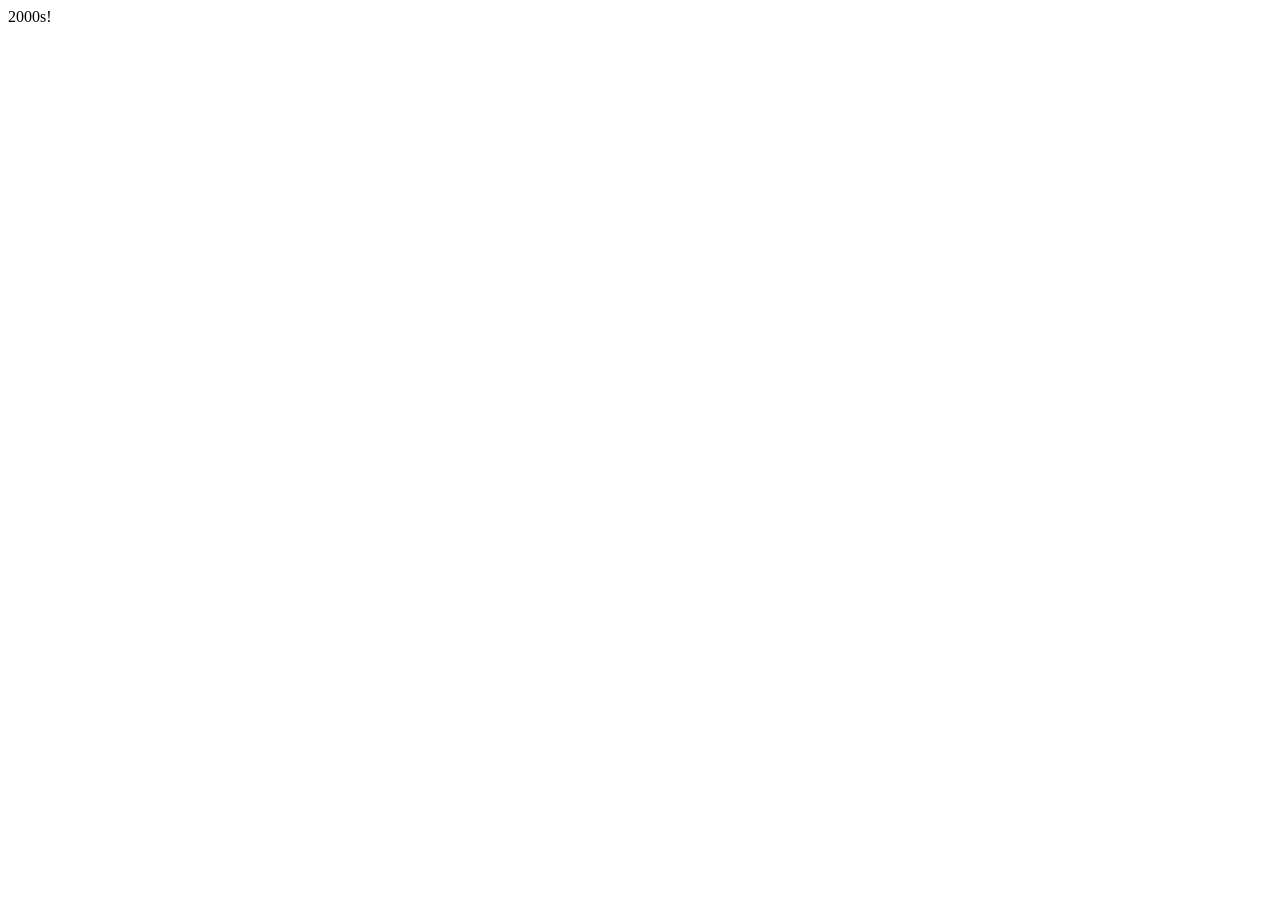
==== index(2000).html @ 3172893f "Update index(2000).html" ====
<!DOCTYPE html>
<html lang="en">
<head>
    <meta charset="UTF-8">
    <meta name="viewport" content="width=device-width, initial-scale=1.0">
    <title>2000 | Time Traveler</title>
    <link rel="stylesheet" href="../assets/css/2000s.css">
</head>
<body>
    2000s!
</body>
</html>
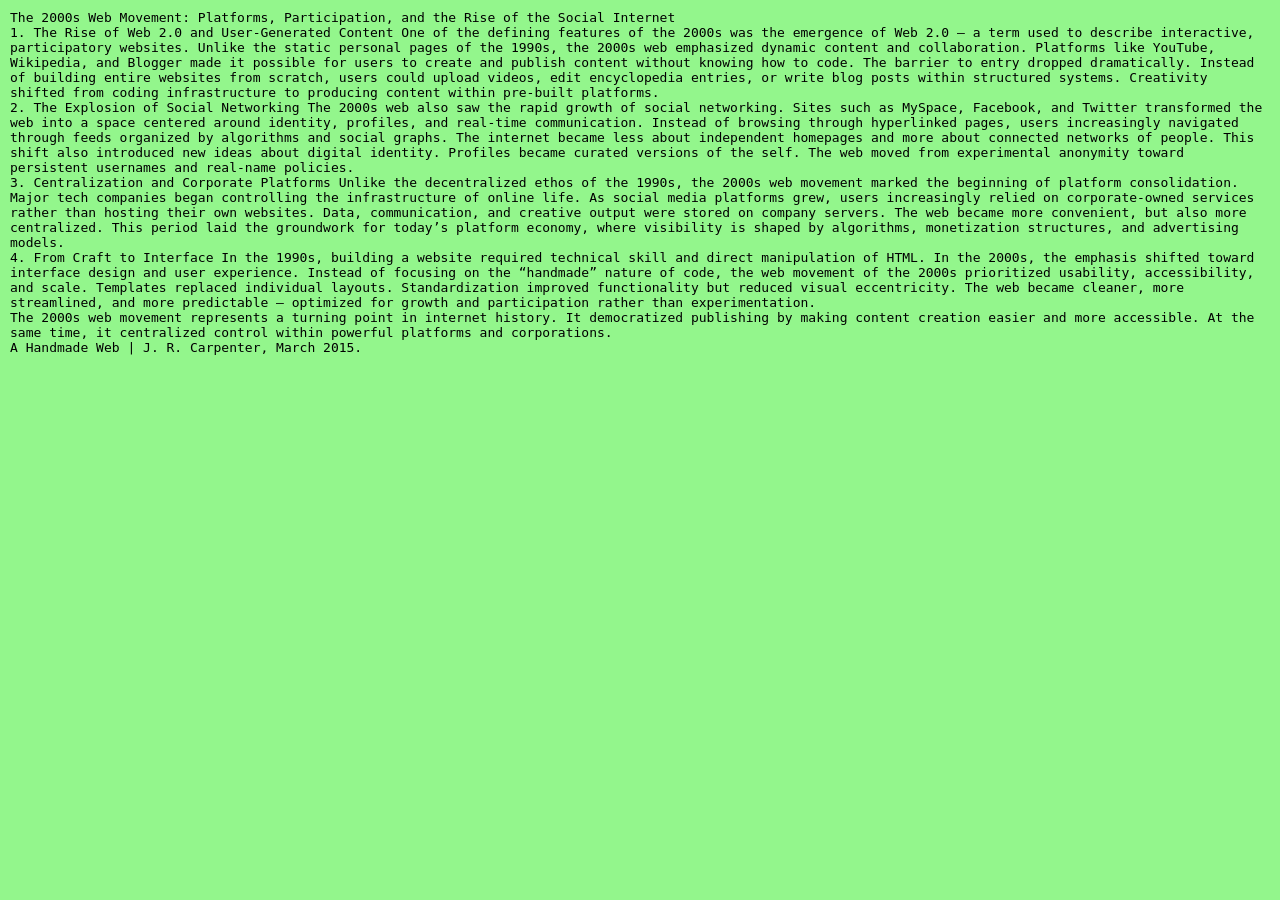
==== commit c1eddfa1: "2000s 1st Version" ====
--- a/index(2000).html
+++ b/index(2000).html
@@ -4,9 +4,39 @@
     <meta charset="UTF-8">
     <meta name="viewport" content="width=device-width, initial-scale=1.0">
     <title>2000 | Time Traveler</title>
-    <link rel="stylesheet" href="../assets/css/2000s.css">
+    <link rel="stylesheet" href="2000s.css">
 </head>
 <body>
-    2000s!
+    <p>The 2000s Web Movement: Platforms, Participation, and the Rise of the Social Internet</p>
+    <p>1. The Rise of Web 2.0 and User-Generated Content
+
+One of the defining features of the 2000s was the emergence of Web 2.0 — a term used to describe interactive, participatory websites. Unlike the static personal pages of the 1990s, the 2000s web emphasized dynamic content and collaboration.
+
+Platforms like YouTube, Wikipedia, and Blogger made it possible for users to create and publish content without knowing how to code. The barrier to entry dropped dramatically.
+
+Instead of building entire websites from scratch, users could upload videos, edit encyclopedia entries, or write blog posts within structured systems. Creativity shifted from coding infrastructure to producing content within pre-built platforms.</p>
+<p>2. The Explosion of Social Networking
+
+The 2000s web also saw the rapid growth of social networking. Sites such as MySpace, Facebook, and Twitter transformed the web into a space centered around identity, profiles, and real-time communication.
+
+Instead of browsing through hyperlinked pages, users increasingly navigated through feeds organized by algorithms and social graphs. The internet became less about independent homepages and more about connected networks of people.
+
+This shift also introduced new ideas about digital identity. Profiles became curated versions of the self. The web moved from experimental anonymity toward persistent usernames and real-name policies.</p>
+<p>3. Centralization and Corporate Platforms
+
+Unlike the decentralized ethos of the 1990s, the 2000s web movement marked the beginning of platform consolidation. Major tech companies began controlling the infrastructure of online life.
+
+As social media platforms grew, users increasingly relied on corporate-owned services rather than hosting their own websites. Data, communication, and creative output were stored on company servers. The web became more convenient, but also more centralized.
+
+This period laid the groundwork for today’s platform economy, where visibility is shaped by algorithms, monetization structures, and advertising models.</p>
+<p>4. From Craft to Interface
+
+In the 1990s, building a website required technical skill and direct manipulation of HTML. In the 2000s, the emphasis shifted toward interface design and user experience.
+
+Instead of focusing on the “handmade” nature of code, the web movement of the 2000s prioritized usability, accessibility, and scale. Templates replaced individual layouts. Standardization improved functionality but reduced visual eccentricity.
+
+The web became cleaner, more streamlined, and more predictable — optimized for growth and participation rather than experimentation.</p>
+<p>The 2000s web movement represents a turning point in internet history. It democratized publishing by making content creation easier and more accessible. At the same time, it centralized control within powerful platforms and corporations.</p>
+<p>A Handmade Web | J. R. Carpenter, March 2015.</p>
 </body>
 </html>
--- a/2000s.css
+++ b/2000s.css
@@ -0,0 +1,13 @@
+/* Add styles to all elements */
+* {
+	margin: 0; /* remove default margin from all elements */
+	padding: 0; /* remove default padding from all elements */
+	box-sizing: border-box; /* fix width calculation, more info here: https://developer.mozilla.org/en-US/docs/Web/CSS/Reference/Properties/box-sizing */
+}
+
+/* Write your CSS below (feel free to change the styles already here) */
+body {
+	font-family: monospace;
+	background-color: rgb(147, 246, 140);
+	padding: 10px;
+}
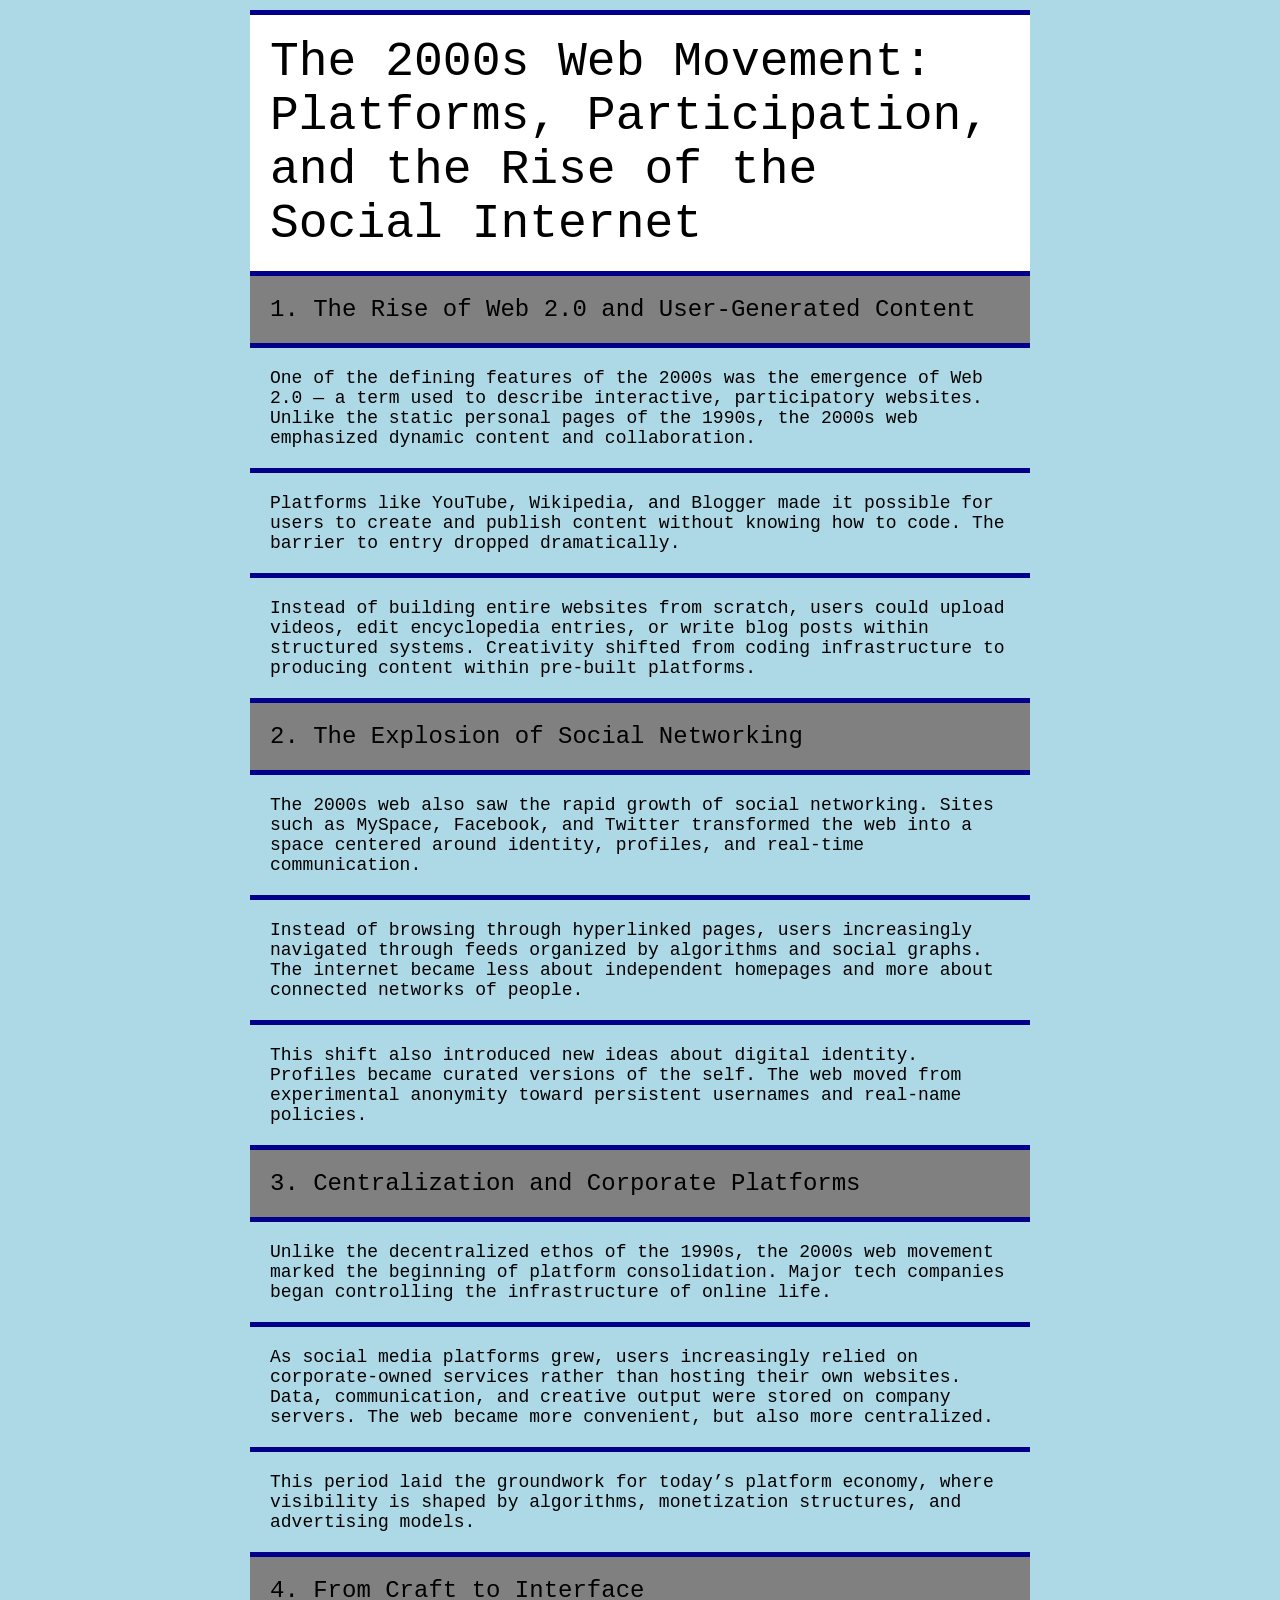
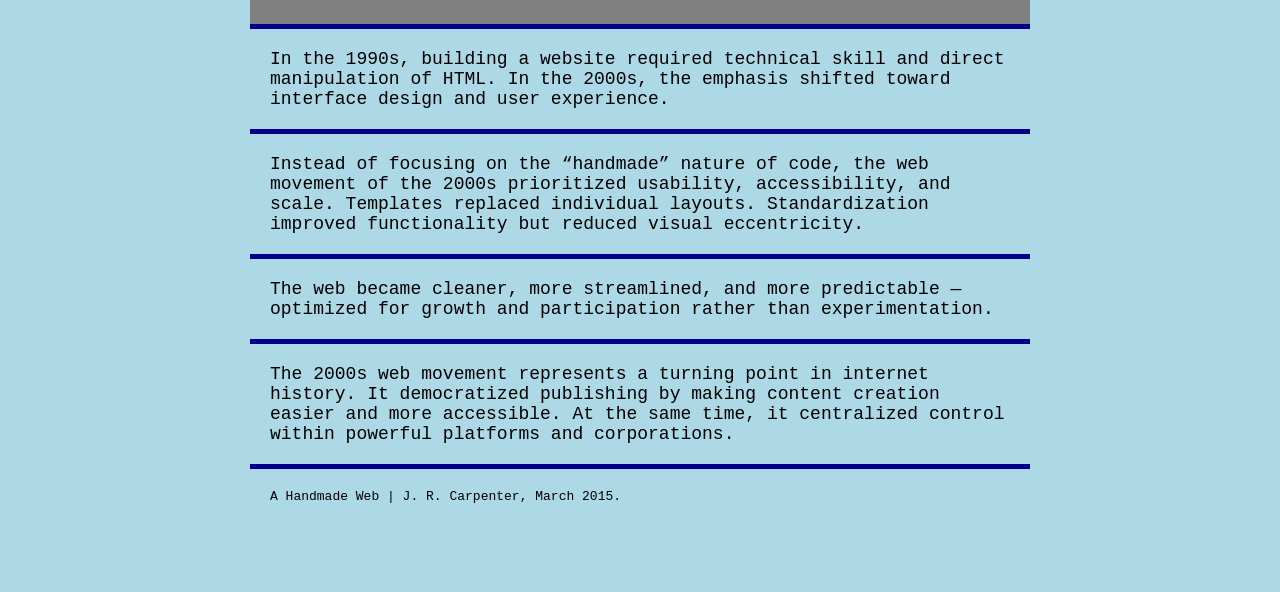
==== commit 2ec8bdb6: "version 2" ====
--- a/index(2000).html
+++ b/index(2000).html
@@ -7,36 +7,41 @@
     <link rel="stylesheet" href="2000s.css">
 </head>
 <body>
-    <p>The 2000s Web Movement: Platforms, Participation, and the Rise of the Social Internet</p>
-    <p>1. The Rise of Web 2.0 and User-Generated Content
+<p class="Title">The 2000s Web Movement: Platforms, Participation, and the Rise of the Social Internet</p>
+<p class="Heading">1. The Rise of Web 2.0 and User-Generated Content</p>
 
-One of the defining features of the 2000s was the emergence of Web 2.0 — a term used to describe interactive, participatory websites. Unlike the static personal pages of the 1990s, the 2000s web emphasized dynamic content and collaboration.
+<p class="Body">One of the defining features of the 2000s was the emergence of Web 2.0 — a term used to describe interactive, participatory websites. Unlike the static personal pages of the 1990s, the 2000s web emphasized dynamic content and collaboration.</p>
 
-Platforms like YouTube, Wikipedia, and Blogger made it possible for users to create and publish content without knowing how to code. The barrier to entry dropped dramatically.
+<p class="Body">Platforms like YouTube, Wikipedia, and Blogger made it possible for users to create and publish content without knowing how to code. The barrier to entry dropped dramatically.</p>
 
-Instead of building entire websites from scratch, users could upload videos, edit encyclopedia entries, or write blog posts within structured systems. Creativity shifted from coding infrastructure to producing content within pre-built platforms.</p>
-<p>2. The Explosion of Social Networking
+<p class="Body">Instead of building entire websites from scratch, users could upload videos, edit encyclopedia entries, or write blog posts within structured systems. Creativity shifted from coding infrastructure to producing content within pre-built platforms.</p>
 
-The 2000s web also saw the rapid growth of social networking. Sites such as MySpace, Facebook, and Twitter transformed the web into a space centered around identity, profiles, and real-time communication.
+<p class="Heading">2. The Explosion of Social Networking</p>
 
-Instead of browsing through hyperlinked pages, users increasingly navigated through feeds organized by algorithms and social graphs. The internet became less about independent homepages and more about connected networks of people.
+<p class="Body">The 2000s web also saw the rapid growth of social networking. Sites such as MySpace, Facebook, and Twitter transformed the web into a space centered around identity, profiles, and real-time communication.</p>
 
-This shift also introduced new ideas about digital identity. Profiles became curated versions of the self. The web moved from experimental anonymity toward persistent usernames and real-name policies.</p>
-<p>3. Centralization and Corporate Platforms
+<p class="Body">Instead of browsing through hyperlinked pages, users increasingly navigated through feeds organized by algorithms and social graphs. The internet became less about independent homepages and more about connected networks of people.</p>
 
-Unlike the decentralized ethos of the 1990s, the 2000s web movement marked the beginning of platform consolidation. Major tech companies began controlling the infrastructure of online life.
+<p class="Body">This shift also introduced new ideas about digital identity. Profiles became curated versions of the self. The web moved from experimental anonymity toward persistent usernames and real-name policies.</p>
 
-As social media platforms grew, users increasingly relied on corporate-owned services rather than hosting their own websites. Data, communication, and creative output were stored on company servers. The web became more convenient, but also more centralized.
+<p class="Heading">3. Centralization and Corporate Platforms
 
-This period laid the groundwork for today’s platform economy, where visibility is shaped by algorithms, monetization structures, and advertising models.</p>
-<p>4. From Craft to Interface
+<p class="Body">Unlike the decentralized ethos of the 1990s, the 2000s web movement marked the beginning of platform consolidation. Major tech companies began controlling the infrastructure of online life.</p>
 
-In the 1990s, building a website required technical skill and direct manipulation of HTML. In the 2000s, the emphasis shifted toward interface design and user experience.
+<p class="Body">As social media platforms grew, users increasingly relied on corporate-owned services rather than hosting their own websites. Data, communication, and creative output were stored on company servers. The web became more convenient, but also more centralized.</p>
 
-Instead of focusing on the “handmade” nature of code, the web movement of the 2000s prioritized usability, accessibility, and scale. Templates replaced individual layouts. Standardization improved functionality but reduced visual eccentricity.
+<p class="Body">This period laid the groundwork for today’s platform economy, where visibility is shaped by algorithms, monetization structures, and advertising models.</p>
 
-The web became cleaner, more streamlined, and more predictable — optimized for growth and participation rather than experimentation.</p>
-<p>The 2000s web movement represents a turning point in internet history. It democratized publishing by making content creation easier and more accessible. At the same time, it centralized control within powerful platforms and corporations.</p>
+<p class="Heading">4. From Craft to Interface</p>
+
+<p class="Body">In the 1990s, building a website required technical skill and direct manipulation of HTML. In the 2000s, the emphasis shifted toward interface design and user experience.</p>
+
+<p class="Body">Instead of focusing on the “handmade” nature of code, the web movement of the 2000s prioritized usability, accessibility, and scale. Templates replaced individual layouts. Standardization improved functionality but reduced visual eccentricity.</p>
+
+<p class="Body">The web became cleaner, more streamlined, and more predictable — optimized for growth and participation rather than experimentation.</p>
+
+<p class="Body">The 2000s web movement represents a turning point in internet history. It democratized publishing by making content creation easier and more accessible. At the same time, it centralized control within powerful platforms and corporations.</p>
+
 <p>A Handmade Web | J. R. Carpenter, March 2015.</p>
 </body>
 </html>
--- a/2000s.css
+++ b/2000s.css
@@ -8,6 +8,24 @@
 /* Write your CSS below (feel free to change the styles already here) */
 body {
 	font-family: monospace;
-	background-color: rgb(147, 246, 140);
+	background-color: lightblue;
 	padding: 10px;
-}+	max-width: 800px;
+	margin-left: auto;
+	margin-right: auto;
+}
+p {
+	padding: 20px;
+	border-top: 5px solid darkblue;
+}
+.Title {
+font-size: 48px;
+background-color: white;
+}
+.Heading{
+font-size: 24px;
+background-color:gray;
+}
+.Body{
+font-size: 18px;
+}
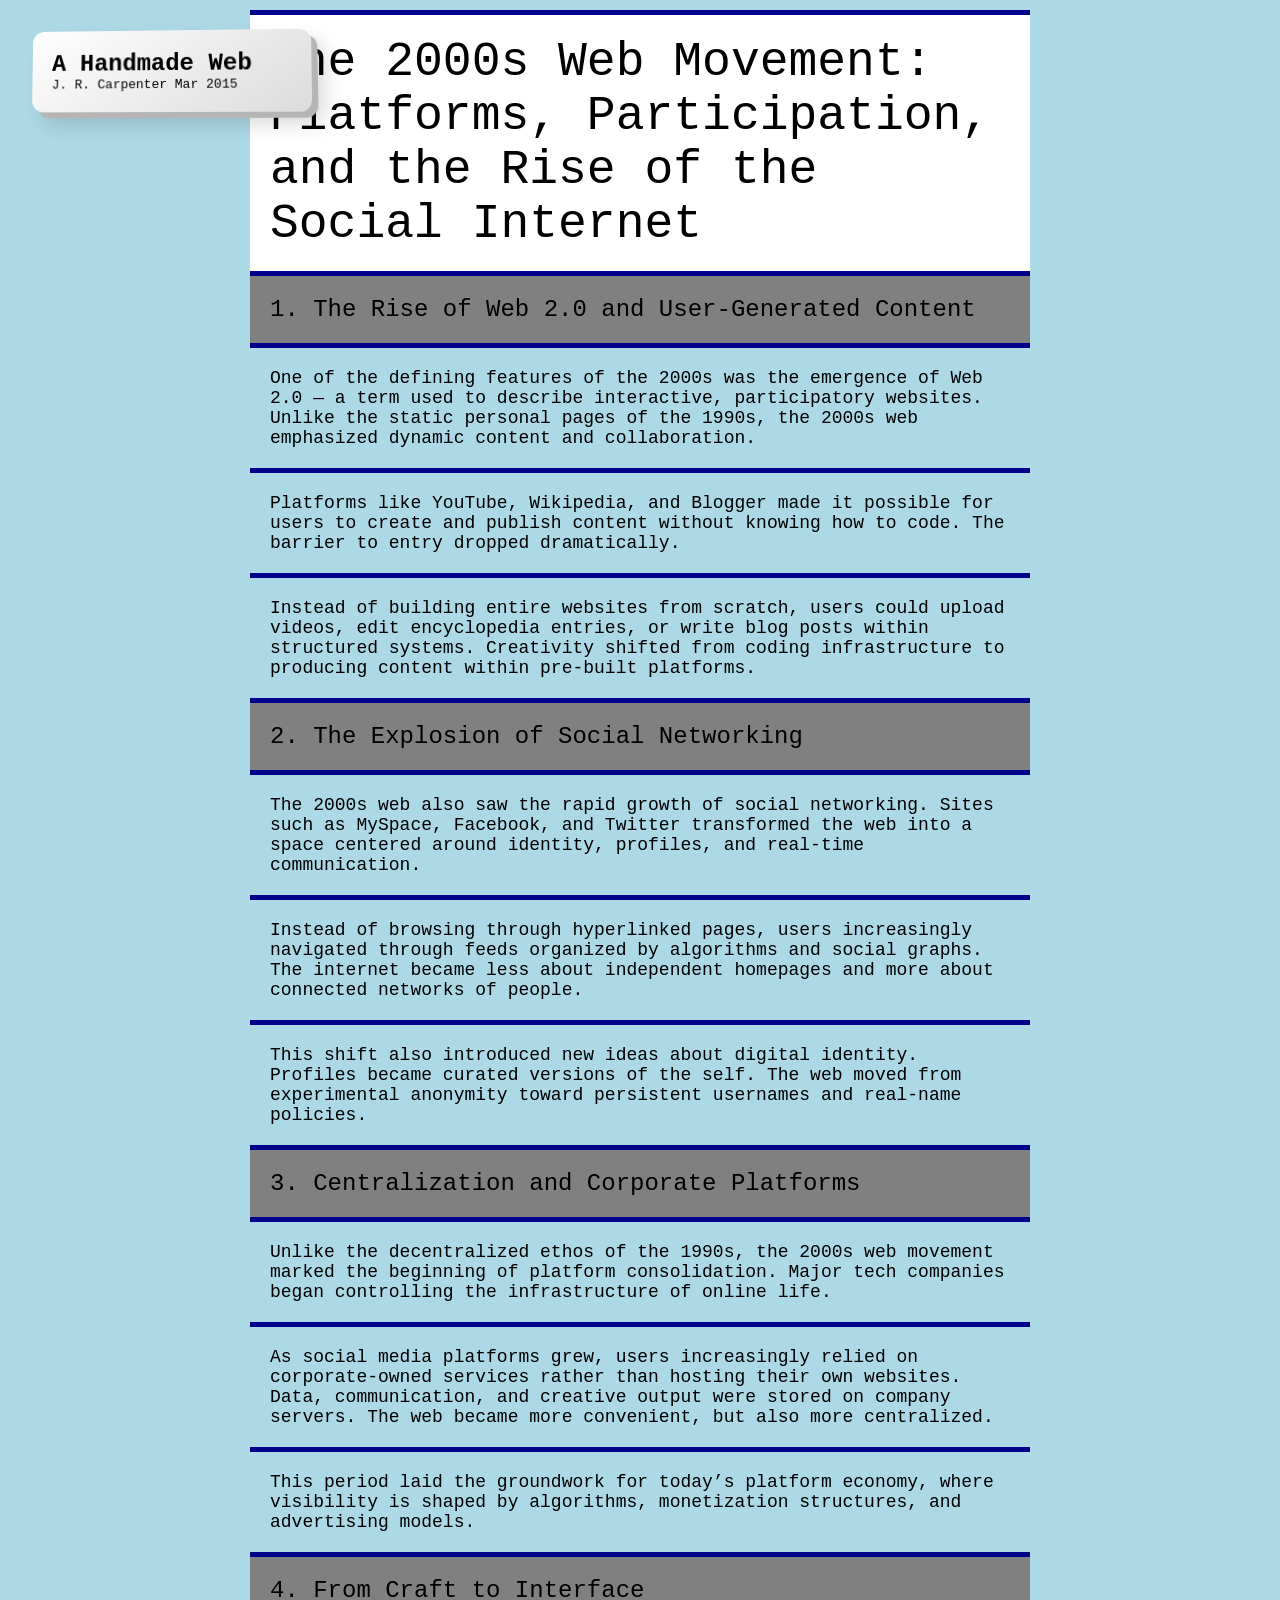
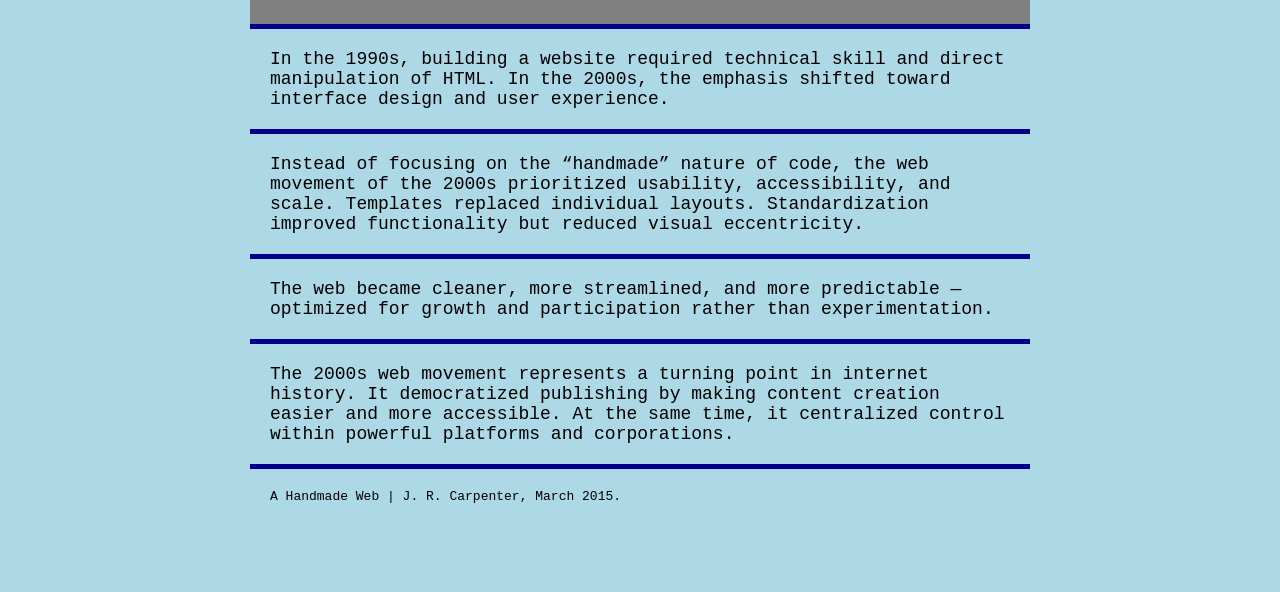
==== commit 42fb9450: "Add absolute positioning" ====
--- a/index(2000).html
+++ b/index(2000).html
@@ -7,6 +7,11 @@
     <link rel="stylesheet" href="2000s.css">
 </head>
 <body>
+<div class="box-3d">
+    <h1>A Handmade Web</h1>
+    <pre>J. R. Carpenter Mar 2015</pre>
+ </div>
+
 <p class="Title">The 2000s Web Movement: Platforms, Participation, and the Rise of the Social Internet</p>
 <p class="Heading">1. The Rise of Web 2.0 and User-Generated Content</p>
 
--- a/2000s.css
+++ b/2000s.css
@@ -5,7 +5,6 @@
 	box-sizing: border-box; /* fix width calculation, more info here: https://developer.mozilla.org/en-US/docs/Web/CSS/Reference/Properties/box-sizing */
 }
 
-/* Write your CSS below (feel free to change the styles already here) */
 body {
 	font-family: monospace;
 	background-color: lightblue;
@@ -29,3 +28,29 @@
 .Body{
 font-size: 18px;
 }
+.Heading:hover{
+	font-size: 30px;
+}
+.Body:active{
+	background-color: pink;
+}
+
+.box-3d {
+position: absolute;
+top: 30px;
+left: 30px;
+width: 280px;
+padding: 20px;
+background: linear-gradient(145deg, #ffffff, #dcdcdc);
+border-radius: 12px;
+box-shadow: 6px 6px 0px #b5b5b5, 12px 12px 20px rgba(0, 0, 0, 0.15);
+transform: perspective(800px) rotateX(5deg) rotateY(-5deg);
+transition: transform 0.3s ease, box-shadow 0.3s ease;
+}
+.box-3d:hover {
+transform: perspective(500px) rotateX(5deg) rotateY(5deg);
+box-shadow: 8px 8px 0px #554a4a
+}
+.box-3d h1 {
+font-size: 24px;
+}
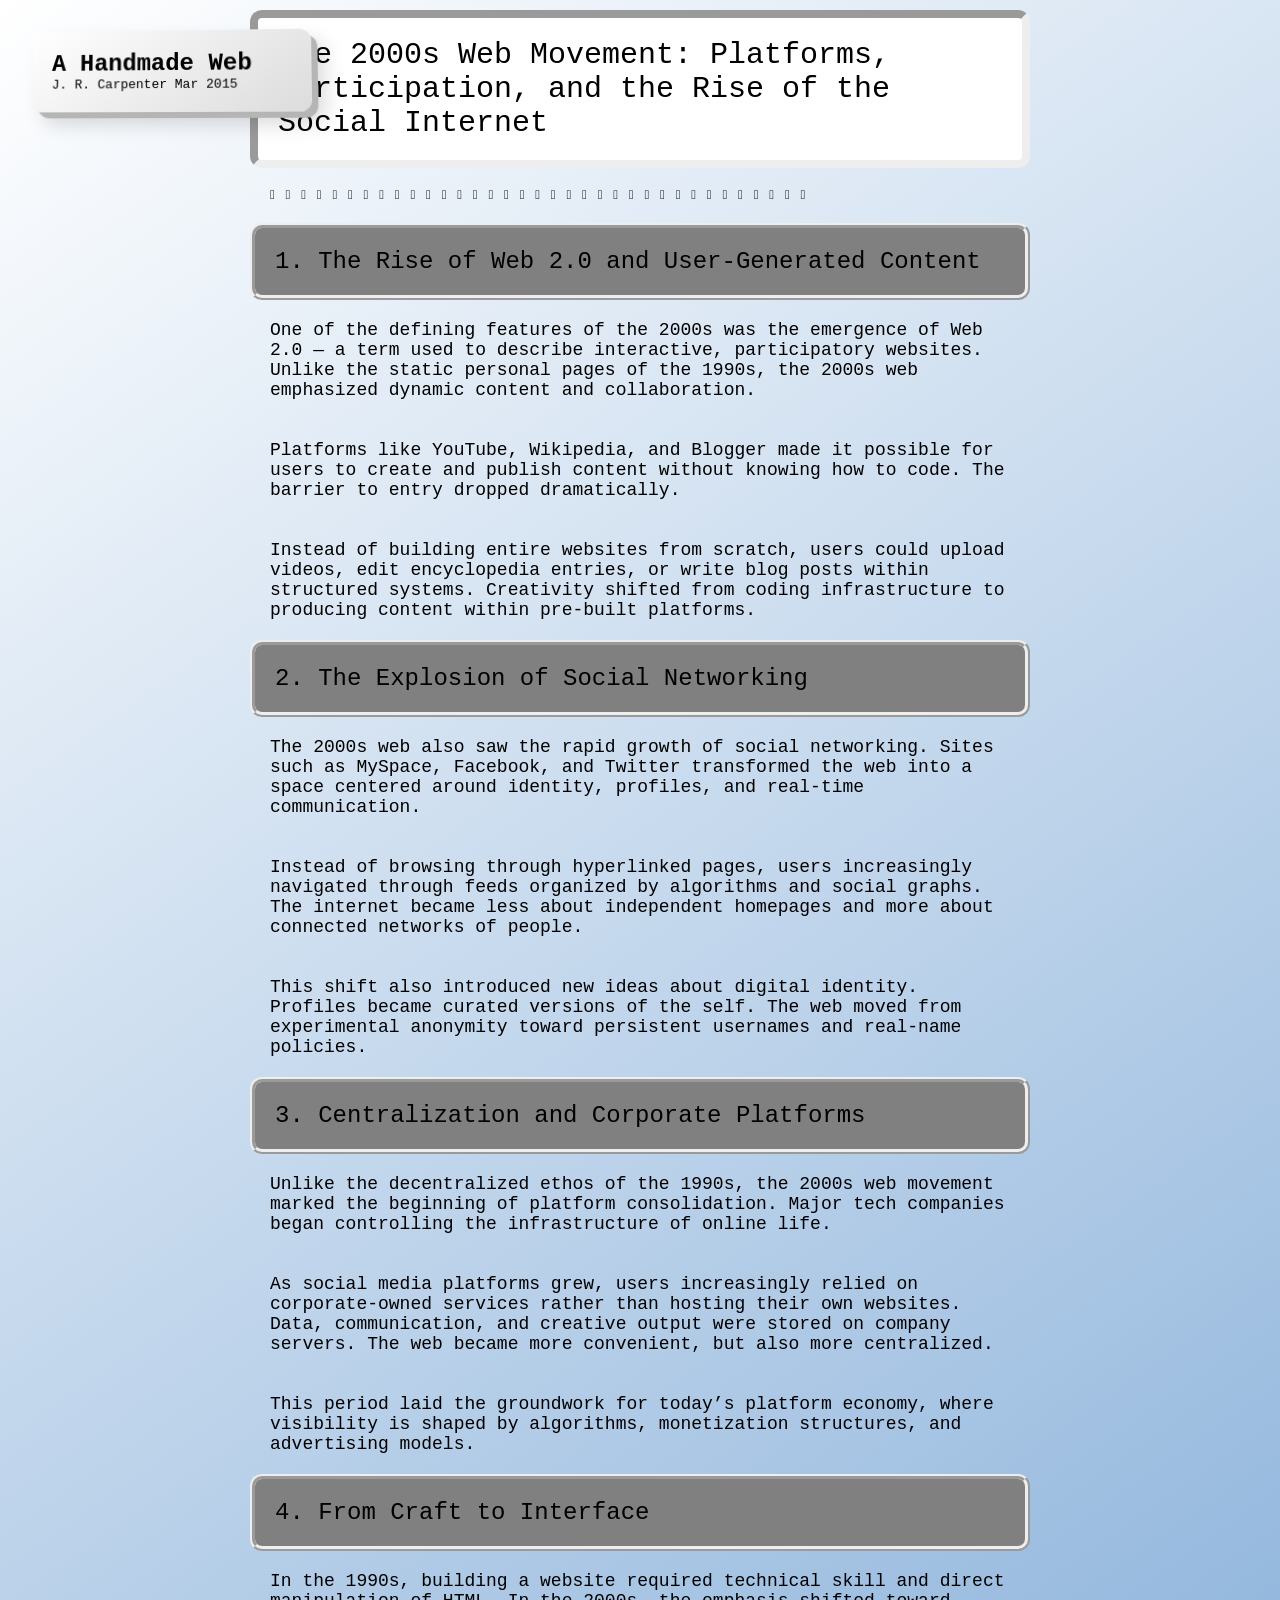
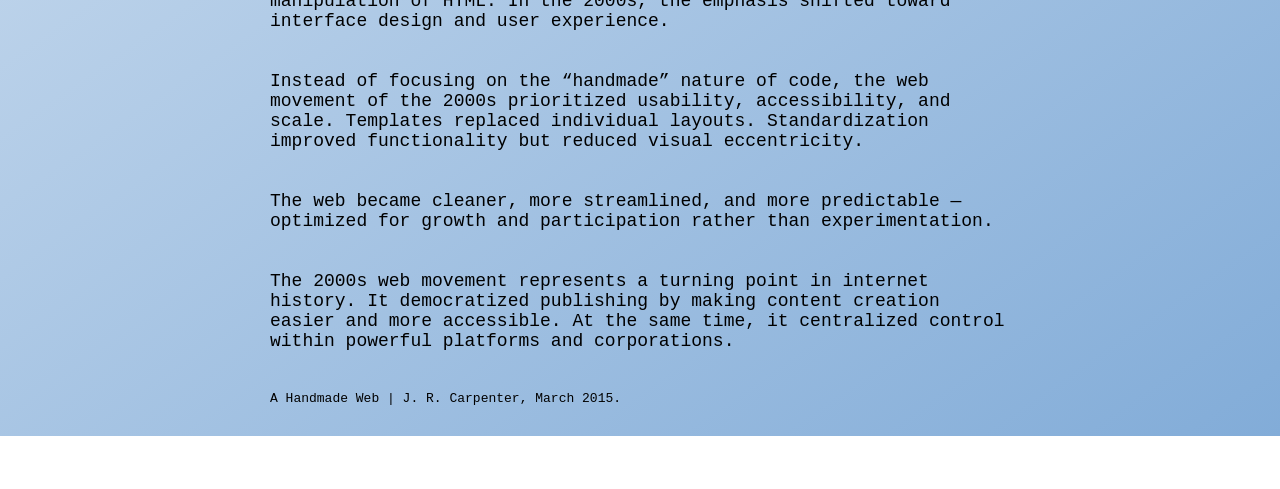
==== commit d842cb19: "Stylization version" ====
--- a/index(2000).html
+++ b/index(2000).html
@@ -13,6 +13,7 @@
  </div>
 
 <p class="Title">The 2000s Web Movement: Platforms, Participation, and the Rise of the Social Internet</p>
+<p>⫘ 𓅟 ⫘ 𓅪 ⫘ 𓅟 ⫘ 𓅯 ⫘ 𓅣 ⫘ 𓅨 ⫘ 𓅟 ⫘ 𓅪 ⫘ 𓅟 ⫘ 𓅯 ⫘ 𓅣 ⫘ 𓅨 ⫘ 𓅟 ⫘ 𓅪 ⫘ 𓅟 ⫘ 𓅯 ⫘ 𓅣 ⫘</p>
 <p class="Heading">1. The Rise of Web 2.0 and User-Generated Content</p>
 
 <p class="Body">One of the defining features of the 2000s was the emergence of Web 2.0 — a term used to describe interactive, participatory websites. Unlike the static personal pages of the 1990s, the 2000s web emphasized dynamic content and collaboration.</p>
--- a/2000s.css
+++ b/2000s.css
@@ -7,29 +7,38 @@
 
 body {
 	font-family: monospace;
-	background-color: lightblue;
+background: linear-gradient(145deg, #ffffff, #82acd8);
 	padding: 10px;
 	max-width: 800px;
 	margin-left: auto;
 	margin-right: auto;
+
 }
 p {
 	padding: 20px;
-	border-top: 5px solid darkblue;
+	border-radius: 12px;
+
 }
 .Title {
-font-size: 48px;
-background-color: white;
+font-size: 30px;
+background: white;
+animation: scalePulse 2s ease-in-out infinite;
+border-style: inset;
+border-width: 8px;
 }
 .Heading{
 font-size: 24px;
 background-color:gray;
+border-style: ridge;
+border-width: 5px;
 }
 .Body{
 font-size: 18px;
 }
 .Heading:hover{
 	font-size: 30px;
+	background-color: lightyellow;
+
 }
 .Body:active{
 	background-color: pink;
@@ -53,4 +62,16 @@
 }
 .box-3d h1 {
 font-size: 24px;
-}+}
+
+@keyframes scalePulse{
+	0%{
+	transform: scale(1);
+	}
+	50%{
+	transform: scale(1.1);
+	}
+	100%{
+	transform: scale(1);
+	}
+}
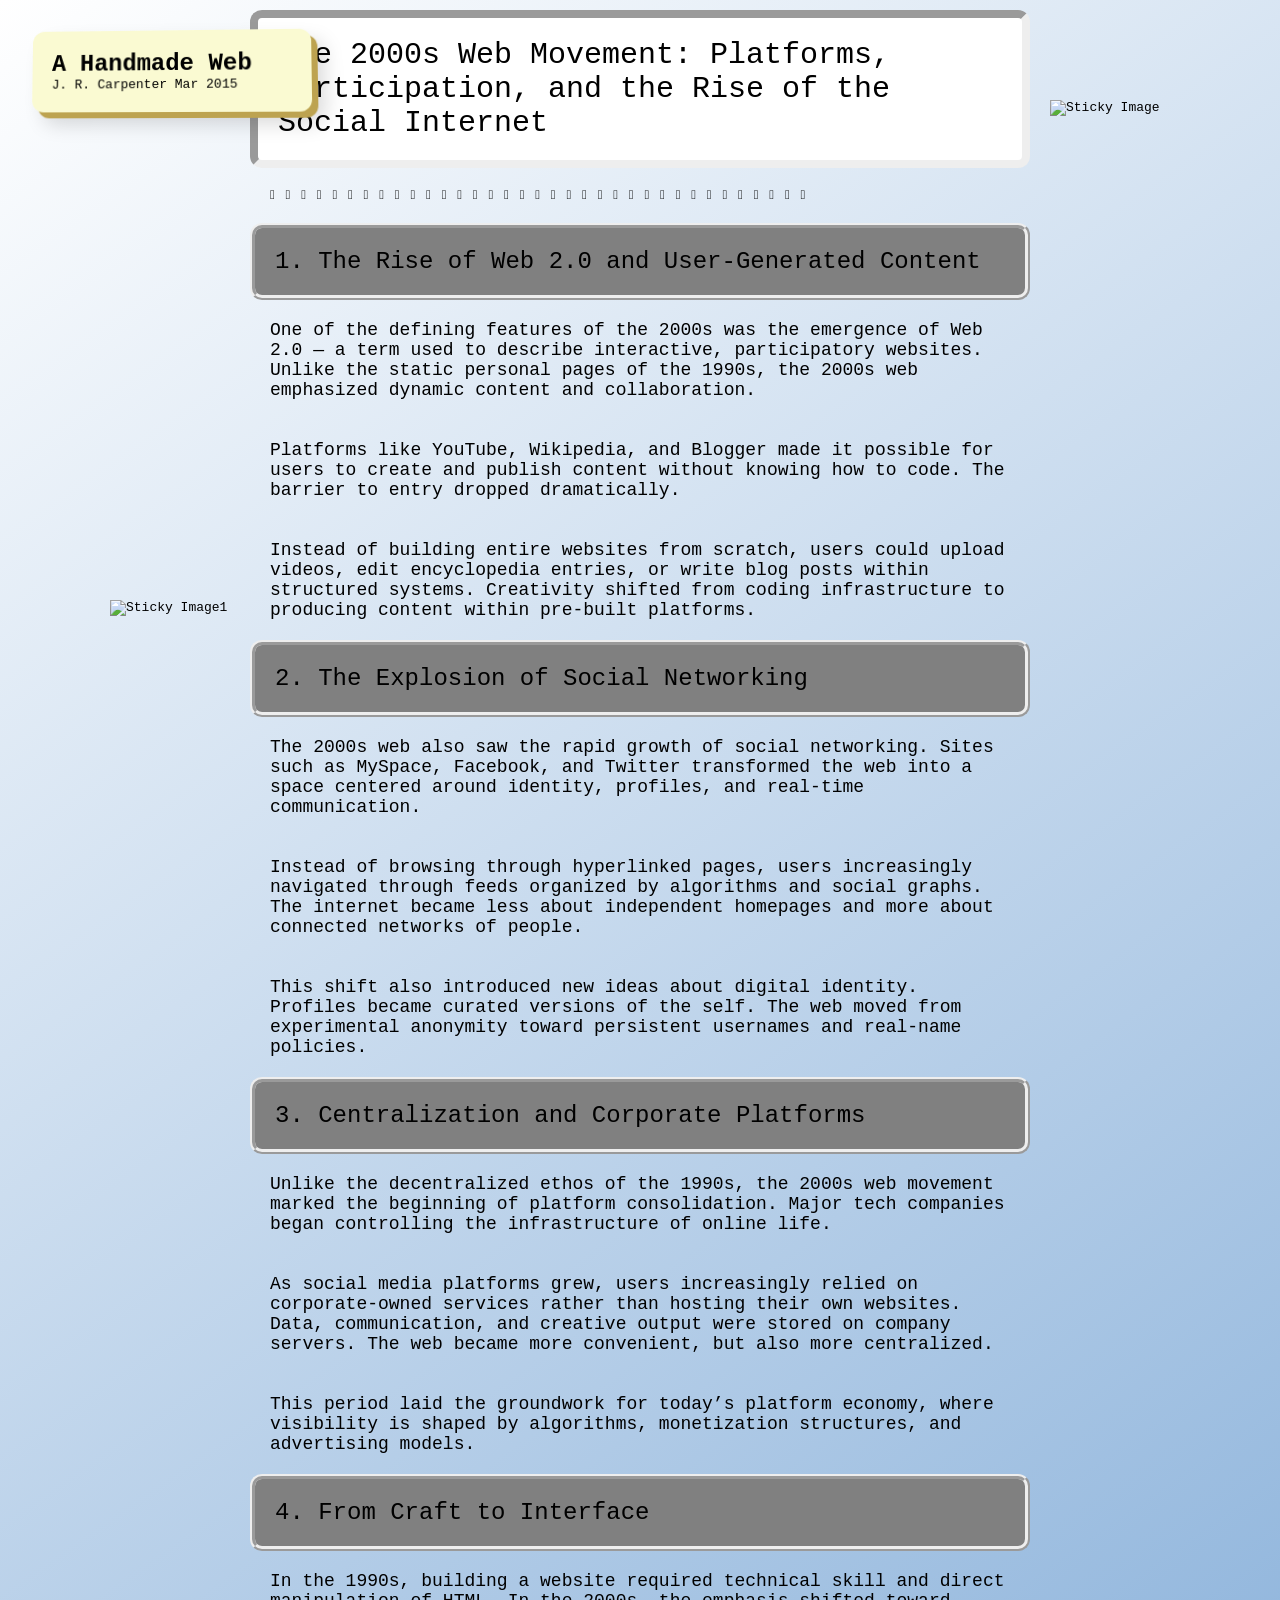
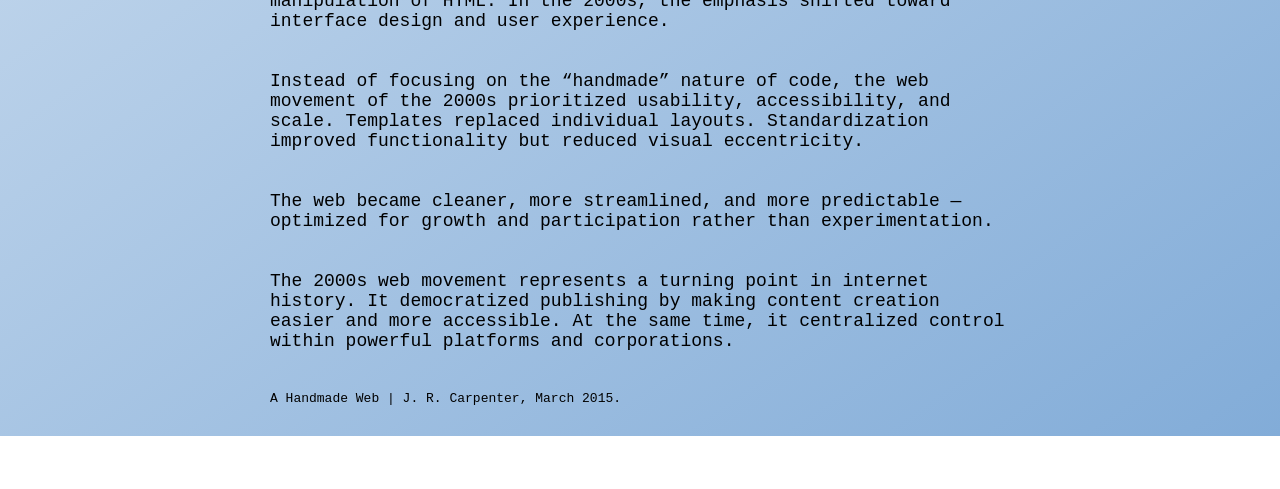
==== commit d56746bf: "Add image and keyframes" ====
--- a/index(2000).html
+++ b/index(2000).html
@@ -49,5 +49,9 @@
 <p class="Body">The 2000s web movement represents a turning point in internet history. It democratized publishing by making content creation easier and more accessible. At the same time, it centralized control within powerful platforms and corporations.</p>
 
 <p>A Handmade Web | J. R. Carpenter, March 2015.</p>
+
+<img src="https://static.vecteezy.com/system/resources/thumbnails/047/872/676/small/vintage-white-desktop-pc-with-keyboard-and-mouse-on-transparent-background-3d-rendering-png.png" alt="Sticky Image" class="sticky-image spin-image">
+<img src="https://wallpapers.com/images/thumbnail/90s-era-desktop-computer-png-8-omhfytaam1pjw8bh.webp" alt="Sticky Image1" class="sticky-image1 spin-image">
+
 </body>
 </html>
--- a/2000s.css
+++ b/2000s.css
@@ -7,7 +7,7 @@
 
 body {
 	font-family: monospace;
-background: linear-gradient(145deg, #ffffff, #82acd8);
+	background: linear-gradient(145deg, #ffffff, #82acd8);
 	padding: 10px;
 	max-width: 800px;
 	margin-left: auto;
@@ -20,20 +20,20 @@
 
 }
 .Title {
-font-size: 30px;
-background: white;
-animation: scalePulse 2s ease-in-out infinite;
-border-style: inset;
-border-width: 8px;
+	font-size: 30px;
+	background: white;
+	animation: scalePulse 2s ease-in-out infinite;
+	border-style: inset;
+	border-width: 8px;
 }
 .Heading{
-font-size: 24px;
-background-color:gray;
-border-style: ridge;
-border-width: 5px;
+	font-size: 24px;
+	background-color:gray;
+	border-style: ridge;
+	border-width: 5px;
 }
 .Body{
-font-size: 18px;
+	font-size: 18px;
 }
 .Heading:hover{
 	font-size: 30px;
@@ -45,23 +45,23 @@
 }
 
 .box-3d {
-position: absolute;
-top: 30px;
-left: 30px;
-width: 280px;
-padding: 20px;
-background: linear-gradient(145deg, #ffffff, #dcdcdc);
-border-radius: 12px;
-box-shadow: 6px 6px 0px #b5b5b5, 12px 12px 20px rgba(0, 0, 0, 0.15);
-transform: perspective(800px) rotateX(5deg) rotateY(-5deg);
-transition: transform 0.3s ease, box-shadow 0.3s ease;
+	position: fixed;
+	top: 30px;
+	left: 30px;
+	width: 280px;
+	padding: 20px;
+	background: lightgoldenrodyellow;
+	border-radius: 12px;
+	box-shadow: 6px 6px 0px #bda350, 12px 12px 20px rgba(0, 0, 0, 0.15);
+	transform: perspective(800px) rotateX(5deg) rotateY(-5deg);
+	transition: transform 0.3s ease, box-shadow 0.3s ease;
 }
 .box-3d:hover {
-transform: perspective(500px) rotateX(5deg) rotateY(5deg);
-box-shadow: 8px 8px 0px #554a4a
+	transform: perspective(500px) rotateX(5deg) rotateY(5deg);
+	box-shadow: 8px 8px 0px #000000
 }
 .box-3d h1 {
-font-size: 24px;
+	font-size: 24px;
 }
 
 @keyframes scalePulse{
@@ -75,3 +75,36 @@
 	transform: scale(1);
 	}
 }
+.sticky-image {
+	position: absolute;   
+	right: 80px;       
+	top: 100px;        
+	width: 150px;      
+	height: auto;
+}
+.sticky-image1 {
+	position: absolute;   
+	left: 110px;       
+	top: 600px;        
+	width: 140px;      
+	height: auto;
+}
+.spin-image {
+	width: 150px;
+	height: 150px;
+}
+
+@keyframes spin{
+	0% {
+		transform: rotate(0deg);
+	}
+	100% {
+		transform: rotate(360deg);
+	}
+}
+.spin-image:hover{
+	animation-name: spin;
+	animation-duration: 1s;
+	animation-iteration-count: infinite;
+	animation-timing-function: linear;
+}
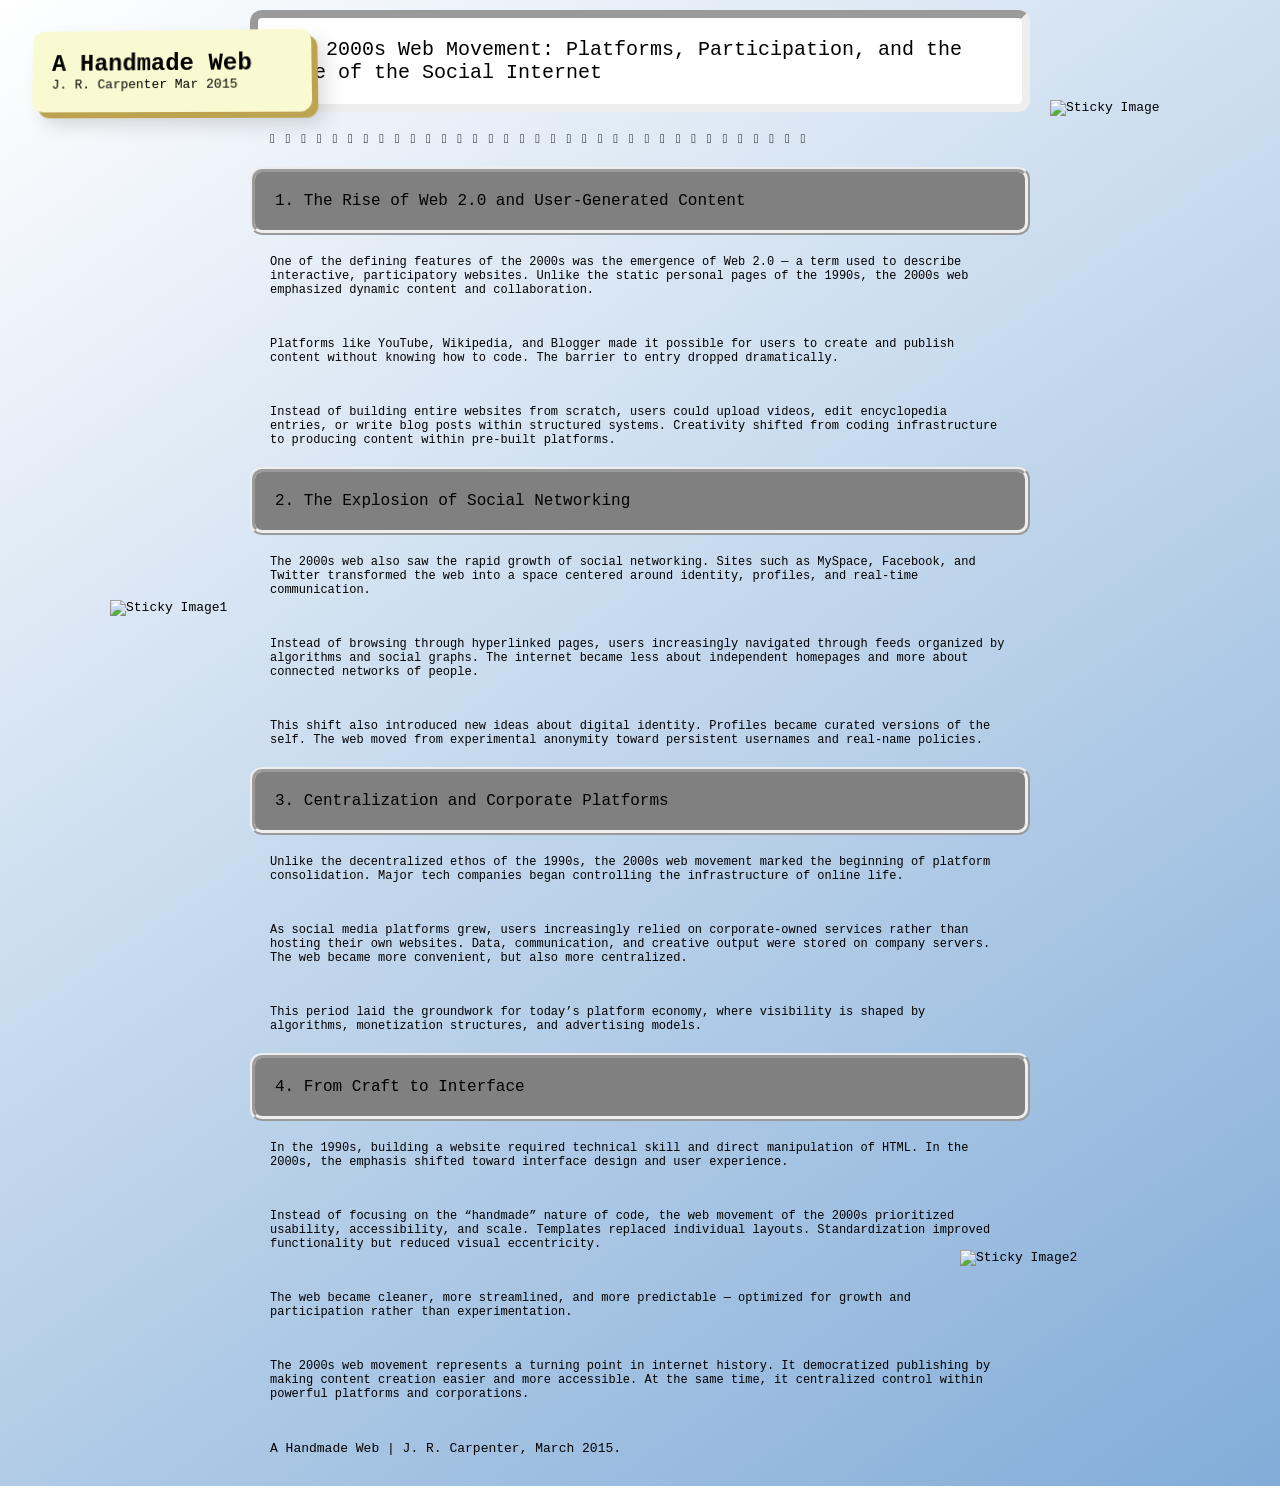
==== commit 2984b409: "Added image" ====
--- a/index(2000).html
+++ b/index(2000).html
@@ -52,6 +52,7 @@
 
 <img src="https://static.vecteezy.com/system/resources/thumbnails/047/872/676/small/vintage-white-desktop-pc-with-keyboard-and-mouse-on-transparent-background-3d-rendering-png.png" alt="Sticky Image" class="sticky-image spin-image">
 <img src="https://wallpapers.com/images/thumbnail/90s-era-desktop-computer-png-8-omhfytaam1pjw8bh.webp" alt="Sticky Image1" class="sticky-image1 spin-image">
+<img src="https://upload.wikimedia.org/wikipedia/commons/7/7f/Commodore64.png" alt="Sticky Image2" class="sticky-image2 spin-image2">
 
 </body>
 </html>
--- a/2000s.css
+++ b/2000s.css
@@ -20,23 +20,23 @@
 
 }
 .Title {
-	font-size: 30px;
+	font-size: 20px;
 	background: white;
 	animation: scalePulse 2s ease-in-out infinite;
 	border-style: inset;
 	border-width: 8px;
 }
 .Heading{
-	font-size: 24px;
+	font-size: 16px;
 	background-color:gray;
 	border-style: ridge;
 	border-width: 5px;
 }
 .Body{
-	font-size: 18px;
+	font-size: 12px;
 }
 .Heading:hover{
-	font-size: 30px;
+	font-size: 24px;
 	background-color: lightyellow;
 
 }
@@ -45,7 +45,7 @@
 }
 
 .box-3d {
-	position: fixed;
+	position: absolute;
 	top: 30px;
 	left: 30px;
 	width: 280px;
@@ -89,9 +89,20 @@
 	width: 140px;      
 	height: auto;
 }
+.sticky-image2 {
+	position: absolute;   
+	right: 140px;       
+	top: 1250px;        
+	width: 180px;      
+	height: 100px;
+}
 .spin-image {
 	width: 150px;
 	height: 150px;
+}
+.spin-image2 {
+	width: 200;
+	height: 100;
 }
 
 @keyframes spin{
@@ -107,4 +118,10 @@
 	animation-duration: 1s;
 	animation-iteration-count: infinite;
 	animation-timing-function: linear;
+}
+.spin-image2:hover{
+	animation-name: spin;
+	animation-duration: 1s;
+	animation-iteration-count: infinite;
+	animation-timing-function: linear;
 }
